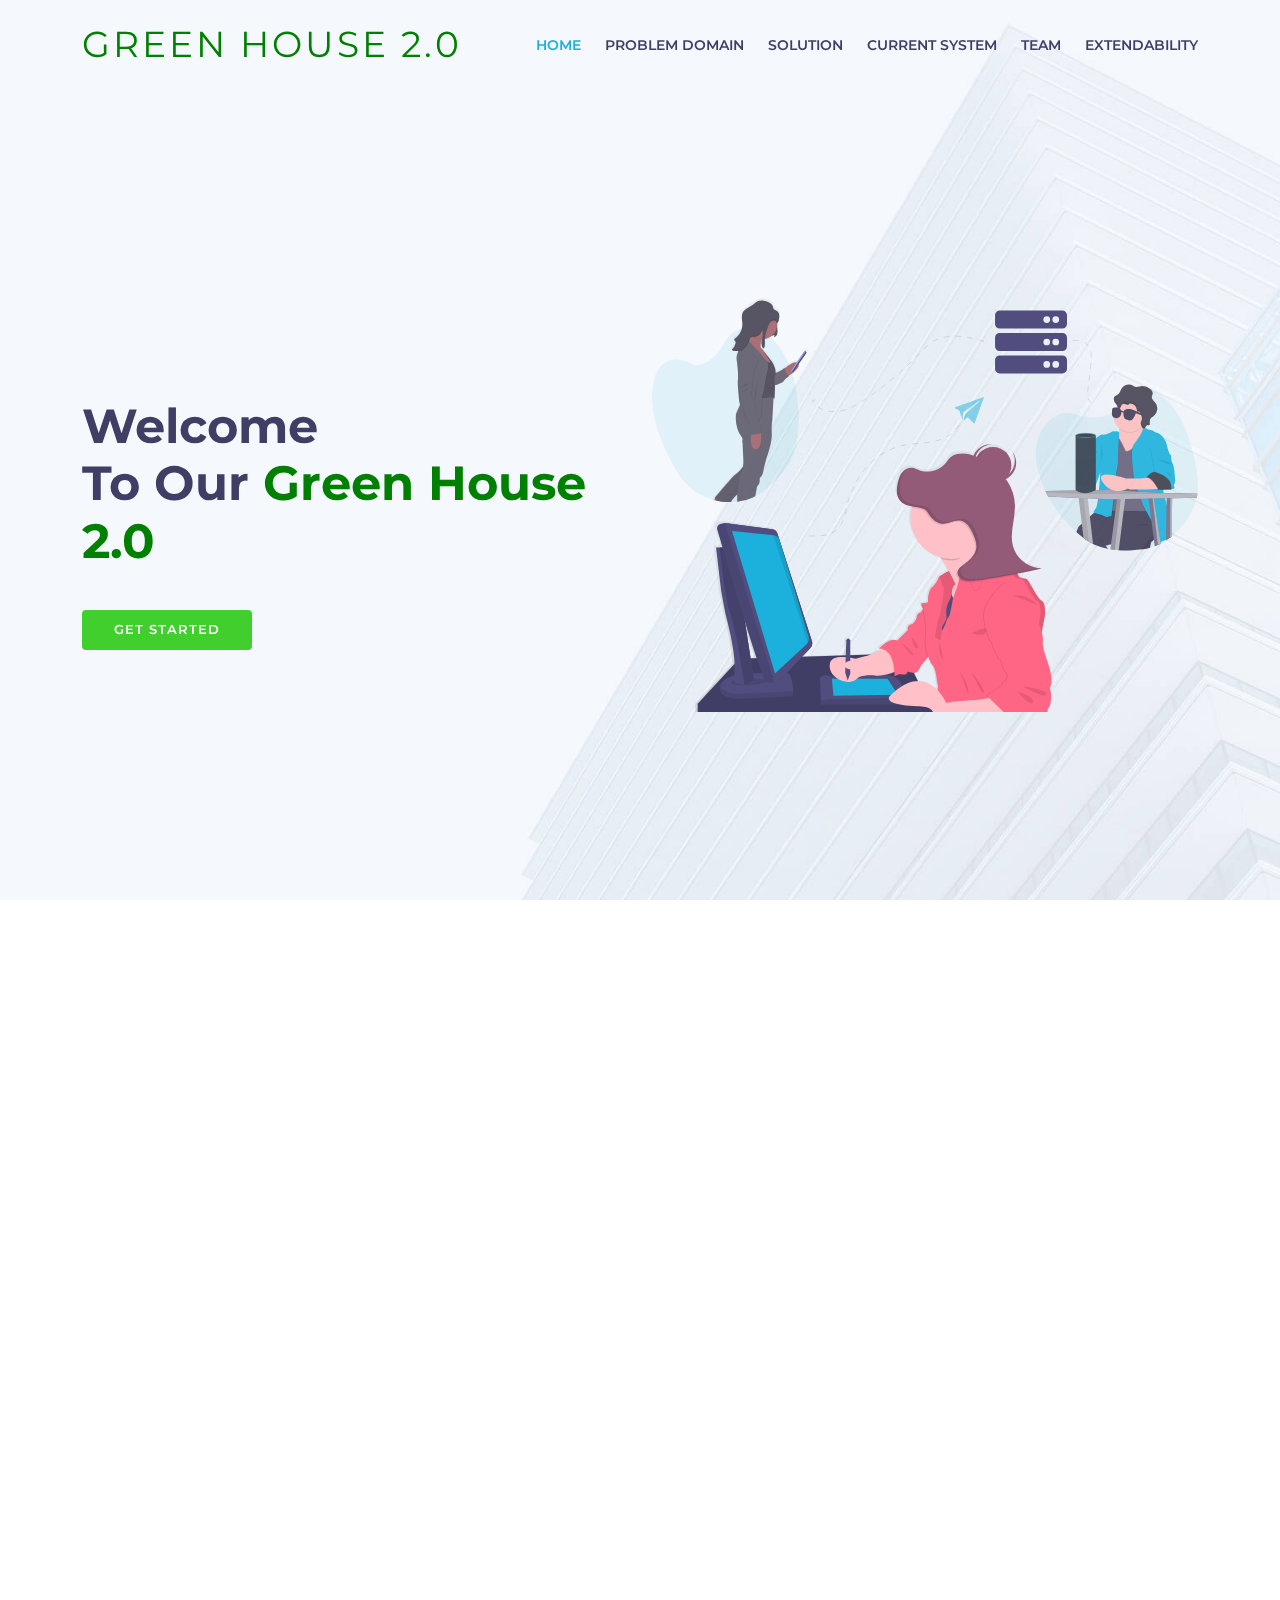
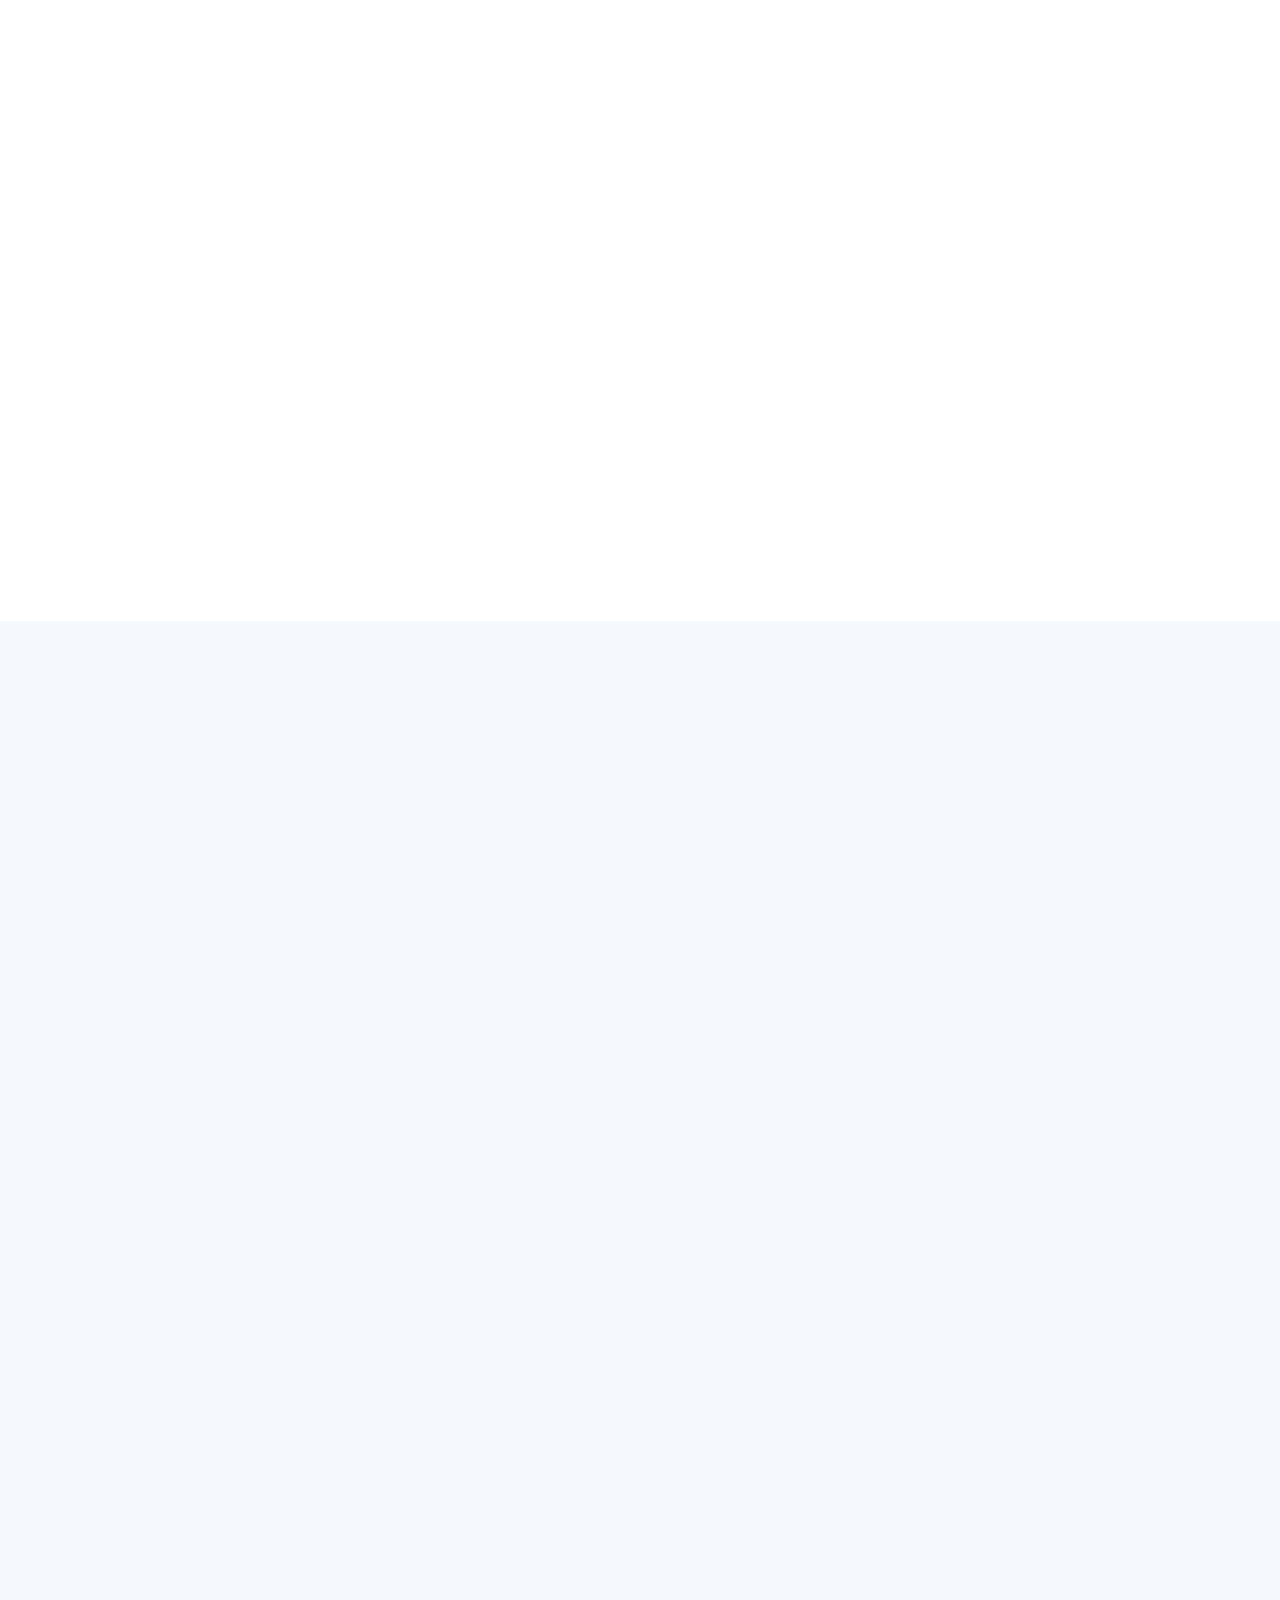
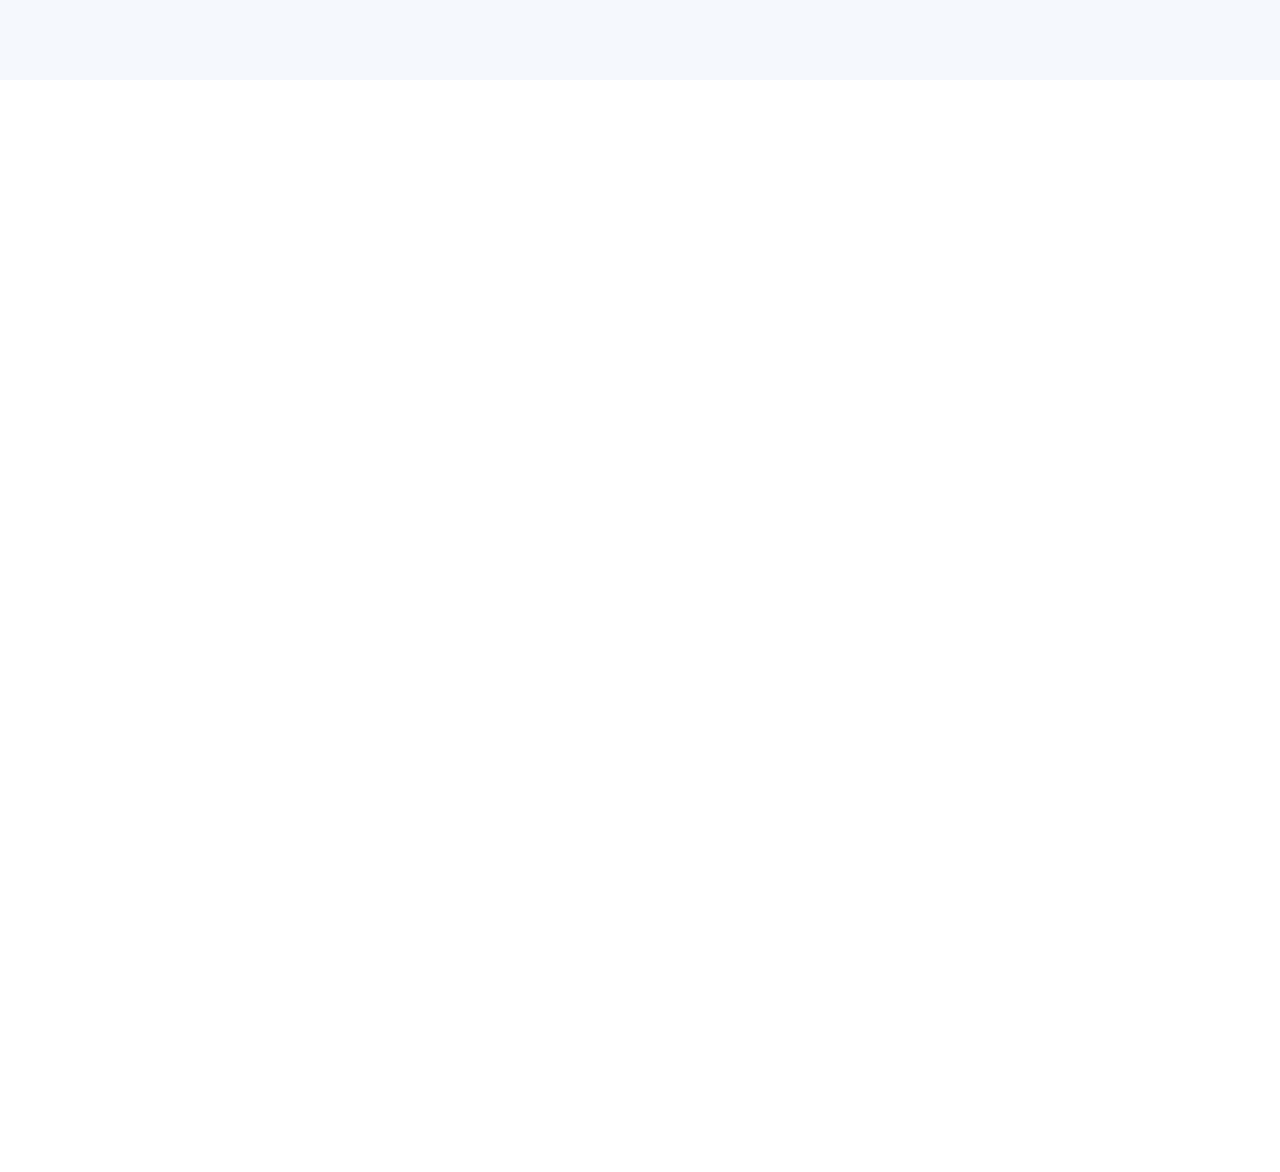
==== docs/index.html @ 57a24351 "web pages changes" ====
<!DOCTYPE html>
<html lang="en">

<head>
    <meta charset="utf-8">
    <meta content="width=device-width, initial-scale=1.0" name="viewport">

    <title>Green House 2.0</title>
    <meta content="" name="description">
    <meta content="" name="keywords">

    <!-- Favicons -->
    <link href="assets/img/favicon.png" rel="icon">
    <link href="assets/img/apple-touch-icon.png" rel="apple-touch-icon">

    <!-- Google Fonts -->
    <link href="https://fonts.googleapis.com/css?family=Open+Sans:300,300i,400,400i,600,600i,700,700i|Montserrat:300,400,500,600,700" rel="stylesheet">

    <!-- Vendor CSS Files -->
    <link href="assets/vendor/aos/aos.css" rel="stylesheet">
    <link href="assets/vendor/bootstrap/css/bootstrap.min.css" rel="stylesheet">
    <link href="assets/vendor/bootstrap-icons/bootstrap-icons.css" rel="stylesheet">
    <link href="assets/vendor/glightbox/css/glightbox.min.css" rel="stylesheet">
    <link href="assets/vendor/swiper/swiper-bundle.min.css" rel="stylesheet">

    <!-- Template Main CSS File -->
    <link href="assets/css/style.css" rel="stylesheet">

    <!-- =======================================================
  * Template Name: Rapid
  * Updated: May 30 2023 with Bootstrap v5.3.0
  * Template URL: https://bootstrapmade.com/rapid-multipurpose-bootstrap-business-template/
  * Author: BootstrapMade.com
  * License: https://bootstrapmade.com/license/
  ======================================================== -->
</head>

<body>

    <!-- ======= Header ======= -->
    <header id="header" class="fixed-top d-flex align-items-center header-transparent">
        <div class="container d-flex align-items-center">

            <h1 class="logo me-auto">
                <a href="index.html " style="color: green;">Green House 2.0</a>
            </h1>
            <!-- Uncomment below if you prefer to use an image logo -->
            <!-- <a href="index.html" class="logo me-auto"><img src="assets/img/logo.png" alt="" class="img-fluid"></a>-->

            <nav id="navbar" class="navbar order-last order-lg-0">
                <ul>
                    <li><a class="nav-link scrollto active" href="#hero">Home</a></li>
                    <li><a class="nav-link scrollto" href="#about">Problem Domain</a></li>
                    <li><a class="nav-link scrollto" href="#services">Solution</a></li>
                    <li><a class="nav-link scrollto " href="#portfolio">Current System</a></li>
                    <li><a class="nav-link scrollto" href="#team">Team</a></li>

                    <li><a class="nav-link scrollto" href="#footer">Extendability</a></li>
                </ul>
                <i class="bi bi-list mobile-nav-toggle"></i>
            </nav>
            <!-- .navbar -->



        </div>
    </header>
    <!-- End Header -->

    <!-- ======= Hero Section ======= -->
    <section id="hero" class="clearfix">
        <div class="container d-flex h-100">
            <div class="row justify-content-center align-self-center" data-aos="fade-up">
                <div class="col-lg-6 intro-info order-lg-first order-last" data-aos="zoom-in" data-aos-delay="100">
                    <h2>Welcome <br>To Our <span style="color: green;">Green House 2.0</span></h2>
                    <div>
                        <a href="#about" class="btn-get-started scrollto ">Get Started</a>
                    </div>
                </div>

                <div class="col-lg-6 intro-img order-lg-last order-first " data-aos="zoom-out " data-aos-delay="200 ">
                    <img src="assets/img/intro-img.svg " alt=" " class="img-fluid ">
                </div>
            </div>

        </div>
    </section>
    <!-- End Hero -->

    <main id="main ">


        <!-- ======= About Section ======= -->
        <section id="about " class="about ">

            <div class="container " data-aos="fade-up ">
                <div class="row ">
                    <img src="assets/img/ji.jpg" style="width: 500px; height: 500px;" alt="Responsive image">


                    <div class="col-lg-7 col-md-6 ">
                        <div class="about-content " data-aos="fade-left " data-aos-delay="100 ">
                            <h2>Problem Domain</h2>
                            <p> Greenhouses are designed to provide a controlled environment for plant growth. However, external factors such as temperature fluctuations can make it difficult to maintain these conditions.</p>

                            <ul>
                                <li><i class="bi bi-check-circle "></i> Reduced plant growth
                                </li>
                                <li><i class="bi bi-check-circle "></i> Increased risk of disease
                                </li>
                                <li><i class="bi bi-check-circle "></i> Lower yields
                                </li>
                                <li><i class="bi bi-check-circle "></i>Higher costs
                                </li>
                            </ul>
                        </div>
                    </div>
                </div>
            </div>

        </section>
        <!-- End About Section -->

        <div class="container" data-aos="fade-up">
            <div class="row gy-4 mt-5 d-flex flex-row-reverse">

                <div class="col-lg-6 ps-lg-5">
                    <h3 class="d-flex justify-content-lg-end">Our Solution</h3>
                    <hr>
                    <img src="assets/img/k.png" class="img-fluid rounded-4 mb-4" alt="">

                </div>

                <div class="col-lg-6 pt-lg-5">
                    <div class="content ps-0 pe-lg-0">
                        <p class="fst-italic"></p>

                        <h4>
                            Path
                        </h4>

                        <ul>
                            <li><i class="bi bi-check-circle "></i>Collect and preprocess Data and analyze
                            </li>
                            <li><i class="bi bi-check-circle "></i>Build, and Train ML models
                            </li>
                            <li><i class="bi bi-check-circle "></i> Integrate controllers with our system using MQTT
                            </li>
                            <li><i class="bi bi-check-circle "></i>Create and deploy the Dashboard
                            </li>
                        </ul>

                        <h5>
                            Features that impact the model
                        </h5>

                        <ul>
                            <li><i class="bi bi-check-circle "></i>Temperature
                            </li>
                            <li><i class="bi bi-check-circle "></i>Humidity
                            </li>
                            <li><i class="bi bi-check-circle "></i> Wind speed

                            </li>
                            <li><i class="bi bi-check-circle "></i>Intensity of light
                            </li>
                            <li><i class="bi bi-check-circle "></i>Atmospheric Pressure
                            </li>
                        </ul>
                    </div>
                </div>
            </div>
        </div>
        </section>






        <!-- End Features Section -->

        <!-- ======= Portfolio Section ======= -->
        <section id="portfolio " class="portfolio section-bg ">
            <div class="container " data-aos="fade-up ">

                <header class="section-header ">
                    <h3 class="section-title ">Photos of Real Green House</h3>
                </header>



                <div class="row portfolio-container " data-aos="fade-up " data-aos-delay="200 ">

                    <div class="col-lg-4 col-md-6 portfolio-item filter-app ">
                        <div class="portfolio-wrap ">
                            <img src="assets/img/g1.jpeg " class="img-fluid " alt=" ">
                            <div class="portfolio-info ">
                                <h4><a href="portfolio-details.html ">Giant Fan</a></h4>
                                <p>-----------------------------------------------------</p>
                                <div>
                                    <a href="assets/img/portfolio/app1.jpg " data-gallery="portfolioGallery " title="App 1 " class="link-preview portfolio-lightbox "><i class="bi bi-plus "></i></a>
                                    <a href="portfolio-details.html " class="link-details " title="More Details "><i class="bi bi-link "></i></a>
                                </div>
                            </div>
                        </div>
                    </div>

                    <div class="col-lg-4 col-md-6 portfolio-item filter-web " data-wow-delay="0.1s ">
                        <div class="portfolio-wrap ">
                            <img src="assets/img/g2.jpeg " class="img-fluid " alt=" ">
                            <div class="portfolio-info ">
                                <h4><a href="portfolio-details.html ">Green House</a></h4>
                                <p>-----------------------------------------------------</p>
                                <div>
                                    <a href="assets/img/g3.jpeg " class="link-preview portfolio-lightbox " data-gallery="portfolioGallery " title="Web 3 "><i class="bi bi-plus "></i></a>
                                    <a href="portfolio-details.html " class="link-details " title="More Details "><i class="bi bi-link "></i></a>
                                </div>
                            </div>
                        </div>
                    </div>

                    <div class="col-lg-4 col-md-6 portfolio-item filter-app " data-wow-delay="0.2s ">
                        <div class="portfolio-wrap ">
                            <img src="assets/img/g4.jpeg " class="img-fluid " alt=" ">
                            <div class="portfolio-info ">
                                <h4><a href="portfolio-details.html ">Sensor setup</a></h4>
                                <p>-----------------------------------------------------</p>
                                <div>
                                    <a href="assets/img/portfolio/app2.jpg " class="link-preview portfolio-lightbox " data-gallery="portfolioGallery " title="App 2 "><i class="bi bi-plus "></i></a>
                                    <a href="portfolio-details.html " class="link-details " title="More Details "><i class="bi bi-link "></i></a>
                                </div>
                            </div>
                        </div>
                    </div>

                    <div class="col-lg-4 col-md-6 portfolio-item filter-card ">
                        <div class="portfolio-wrap ">
                            <img src="assets/img/g5.jpeg " class="img-fluid " alt=" ">
                            <div class="portfolio-info ">
                                <h4><a href="portfolio-details.html ">3 Level of Sensors</a></h4>
                                <p>-----------------------------------------------------</p>
                                <div>
                                    <a href="assets/img/portfolio/card2.jpg " class="link-preview portfolio-lightbox " data-gallery="portfolioGallery " title="Card 2 "><i class="bi bi-plus "></i></a>
                                    <a href="portfolio-details.html " class="link-details " title="More Details "><i class="bi bi-link "></i></a>
                                </div>
                            </div>
                        </div>
                    </div>

                    <div class="col-lg-4 col-md-6 portfolio-item filter-web " data-wow-delay="0.1s ">
                        <div class="portfolio-wrap ">
                            <img src="assets/img/g6.jpeg " class="img-fluid " alt=" ">
                            <div class="portfolio-info ">
                                <h4><a href="portfolio-details.html ">Mist</a></h4>
                                <p>-----------------------------------------------------</p>
                                <div>
                                    <a href="assets/img/portfolio/web2.jpg " class="link-preview portfolio-lightbox " data-gallery="portfolioGallery " title="Web 2 "><i class="bi bi-plus "></i></a>
                                    <a href="portfolio-details.html " class="link-details " title="More Details "><i class="bi bi-link "></i></a>
                                </div>
                            </div>
                        </div>
                    </div>








                </div>

            </div>
        </section>
        <!-- End Portfolio Section -->




        <!-- End testimonial item -->

        </div>
        <div class="swiper-pagination "></div>
        </div>
        </div>
        </div>

        </div>
        </section>
        <!-- End Testimonials Section -->

        <!-- ======= Team Section ======= -->
        <section id="team " class="team ">
            <div class="container " data-aos="fade-up ">

                <div class="section-header ">
                    <h2>TEAM MEMBERS</h2>
                </div>

                <div class="row gy-4 ">

                    <div class="col-xl-4 col-md-6 d-flex " data-aos="fade-up " data-aos-delay="200 ">
                        <div class="member ">
                            <img src="assets/img/profile-pic (12).png " class="img-fluid " alt=" ">
                            <h4>Hariharan Raveendran</h4>
                            <span>E/18/128</span>
                            <div class="social ">
                                <a href="https://people.ce.pdn.ac.lk/students/e18/128/ " target="_blank " rel="noopener noreferrer "><i class="bi bi-globe " data-toggle="tooltip " data-placement="top " title="Portfolio "></i></a>
                                <a href="mailto:e18128@eng.pdn.ac.lk "><i class="bi bi-envelope-fill " data-toggle="tooltip " data-placement="top " title="Email "></i></a>
                                <a href=" " target="_blank " rel="noopener noreferrer "><i class="bi bi-github " data-toggle="tooltip " data-placement="top " title="GitHub "></i></a>
                                <a href=" " target="_blank " rel="noopener noreferrer "><i class="bi bi-linkedin " data-toggle="tooltip " data-placement="top " title="Linkedin "></i></a>
                            </div>
                        </div>
                    </div>
                    <!-- End Team Member -->

                    <div class="col-xl-4 col-md-6 d-flex " data-aos="fade-up " data-aos-delay="200 ">
                        <div class="member ">
                            <img src="assets/img/profile-pic (5).png " class="img-fluid " alt=" ">
                            <h4>Karan Rasathurai</h4>
                            <span>E/18/168</span>
                            <div class="social ">
                                <a href="https://people.ce.pdn.ac.lk/students/e18/168/ "><i class="bi bi-globe " data-toggle="tooltip " data-placement="top " title="Portfolio "></i></a>
                                <a href="mailto:e18168@eng.pdn.ac.lk "><i class="bi bi-envelope-fill " data-toggle="tooltip " data-placement="top " title="Email "></i></a>
                                <a href=" "><i class="bi bi-github " data-toggle="tooltip " data-placement="top " title="GitHub "></i></a>
                                <a href=" "><i class="bi bi-linkedin " data-toggle="tooltip " data-placement="top " title="Linkedin "></i></a>
                            </div>
                        </div>
                    </div>
                    <!-- End Team Member -->

                    <div class="col-xl-4 col-md-6 d-flex " data-aos="fade-up " data-aos-delay="300 ">
                        <div class="member ">
                            <img src="assets/img/profile-pic (7).png " class="img-fluid " alt=" ">
                            <h4>Vilaxsan Vinasirajan</h4>
                            <span>E/18/373</span>
                            <div class="social ">
                                <a href="https://people.ce.pdn.ac.lk/students/e18/373/ "><i class="bi bi-globe " data-toggle="tooltip " data-placement="top " title="Portfolio "></i></a>
                                <a href="mailto:e18373@eng.pdn.ac.lk "><i class="bi bi-envelope-fill " data-toggle="tooltip " data-placement="top " title="Email "></i></a>
                                <a href=" "><i class="bi bi-github " data-toggle="tooltip " data-placement="top " title="GitHub "></i></a>
                                <a href=" "><i class="bi bi-linkedin " data-toggle="tooltip " data-placement="top " title="Linkedin "></i></a>
                            </div>
                        </div>
                    </div>
                    <!-- End Team Member -->


                    <!-- End Team Section -->


                    <!-- ======= F.A.Q Section ======= -->
                    <section id="faq" class="faq">
                        <div class="container" data-aos="fade-up">
                            <header class="section-header">
                                <h3>Extendability</h3>
                                <p>The Plan to extend our project</p>
                            </header>

                            <ul class="faq-list" data-aso="fade-up" data-aos-delay="100">

                                <li>
                                    <div data-bs-toggle="collapse" class="collapsed question" href="#faq1">Can be used other greenhouse setups historical data. <i class="bi bi-chevron-down icon-show"></i><i class="bi bi-chevron-up icon-close"></i></div>
                                    <div id="faq1" class="collapse" data-bs-parent=".faq-list">
                                        <p>
                                        </p>
                                    </div>
                                </li>

                                <li>
                                    <div data-bs-toggle="collapse" href="#faq2" class="collapsed question">Reinforcement learning <i class="bi bi-chevron-down icon-show"></i><i class="bi bi-chevron-up icon-close"></i></div>
                                    <div id="faq2" class="collapse" data-bs-parent=".faq-list">
                                        <p>

                                        </p>
                                    </div>
                                </li>

                                <li>
                                    <div data-bs-toggle="collapse" href="#faq3" class="collapsed question">Build Digital twin to check the practicality for a long periodt pellentesque habitant morbi? <i class="bi bi-chevron-down icon-show"></i><i class="bi bi-chevron-up icon-close"></i></div>
                                    <div id="faq3" class="collapse" data-bs-parent=".faq-list">
                                        <p>

                                        </p>
                                    </div>
                                </li>

                                <li>
                                    <div data-bs-toggle="collapse" href="#faq4" class="collapsed question">Modular design so that new developer can use the existing components easily.<i class="bi bi-chevron-down icon-show"></i><i class="bi bi-chevron-up icon-close"></i></div>
                                    <div id="faq4" class="collapse" data-bs-parent=".faq-list">
                                        <p>

                                        </p>
                                    </div>
                                </li>



                            </ul>

                        </div>
                    </section>
                    <!-- End F.A.Q Section -->








                    <!-- End F.A.Q Section -->

    </main>
    <!-- End #main -->


    <a href="# " class="back-to-top d-flex align-items-center justify-content-center "><i class="bi bi-arrow-up-short "></i></a>

    <!-- Vendor JS Files -->
    <script src="assets/vendor/purecounter/purecounter_vanilla.js "></script>
    <script src="assets/vendor/aos/aos.js "></script>
    <script src="assets/vendor/bootstrap/js/bootstrap.bundle.min.js "></script>
    <script src="assets/vendor/glightbox/js/glightbox.min.js "></script>
    <script src="assets/vendor/isotope-layout/isotope.pkgd.min.js "></script>
    <script src="assets/vendor/swiper/swiper-bundle.min.js "></script>
    <script src="assets/vendor/php-email-form/validate.js "></script>

    <!-- Template Main JS File -->
    <script src="assets/js/main.js "></script>

</body>

</html>
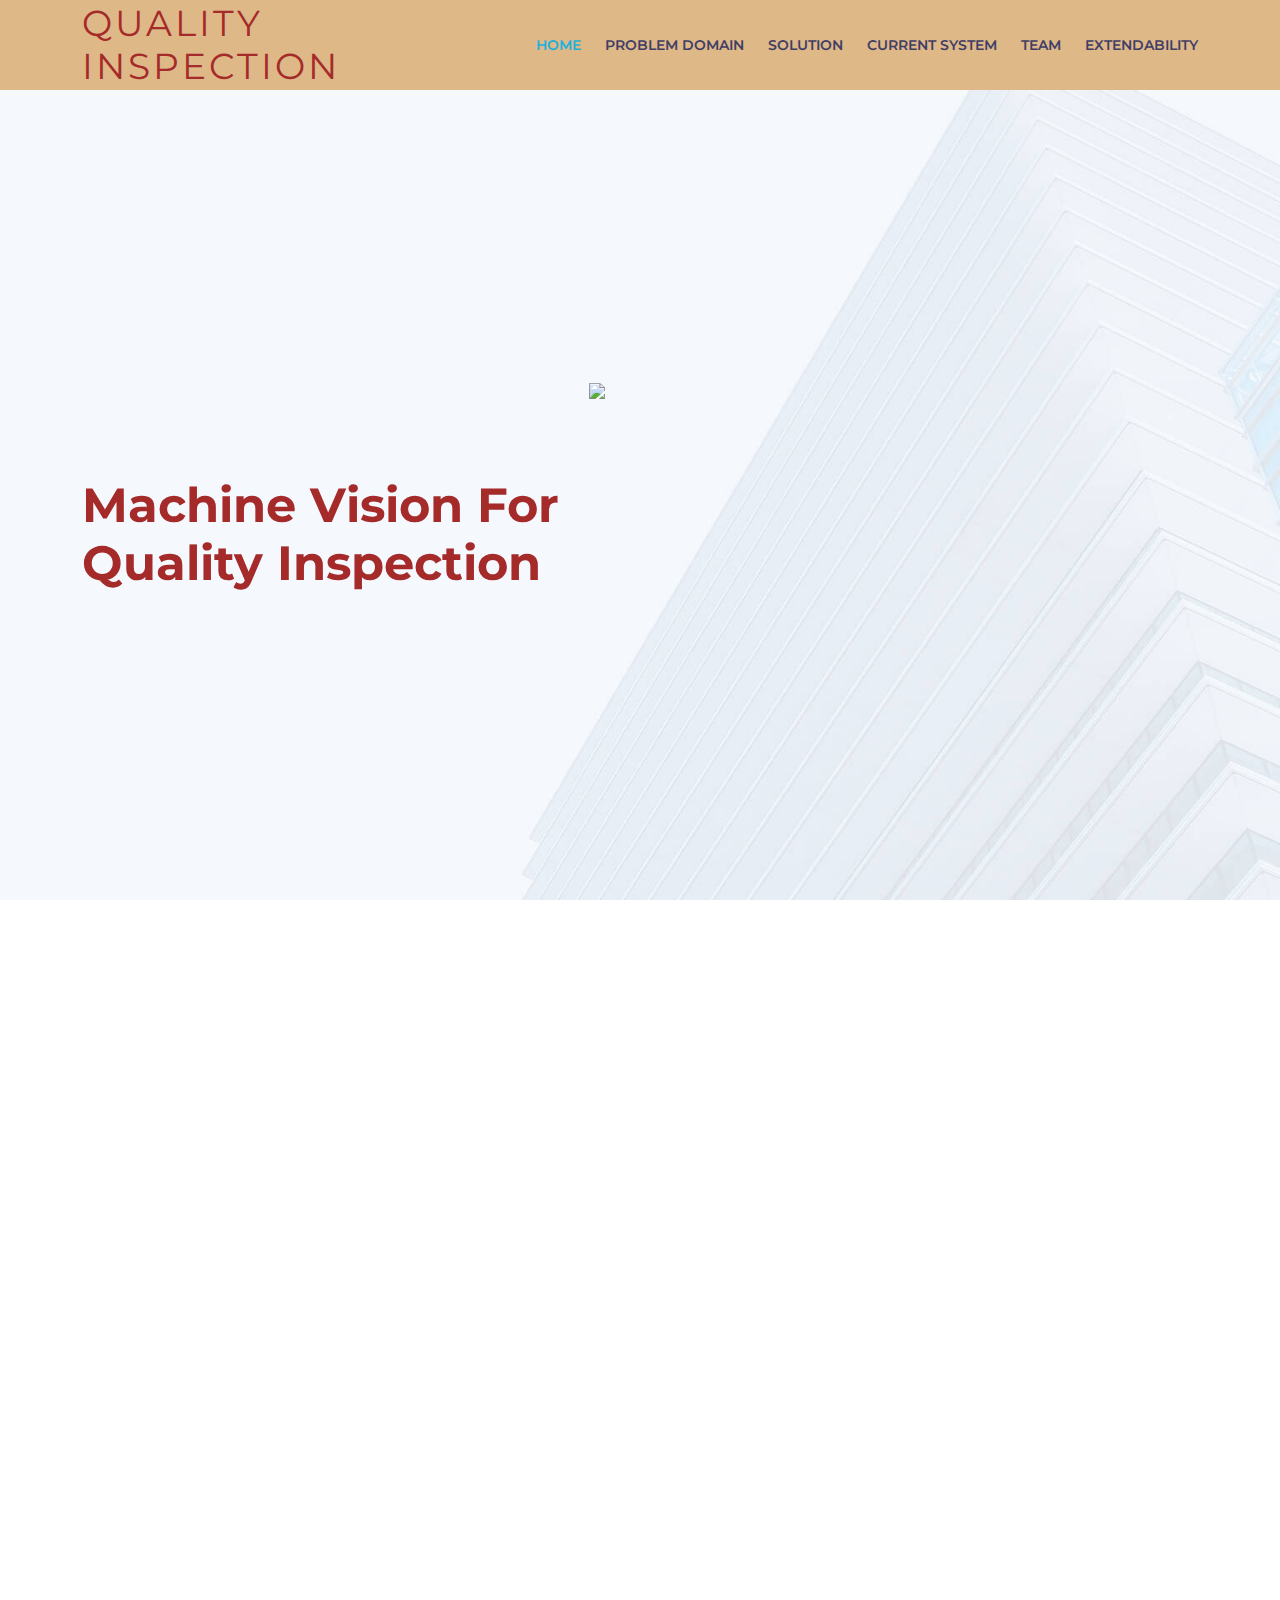
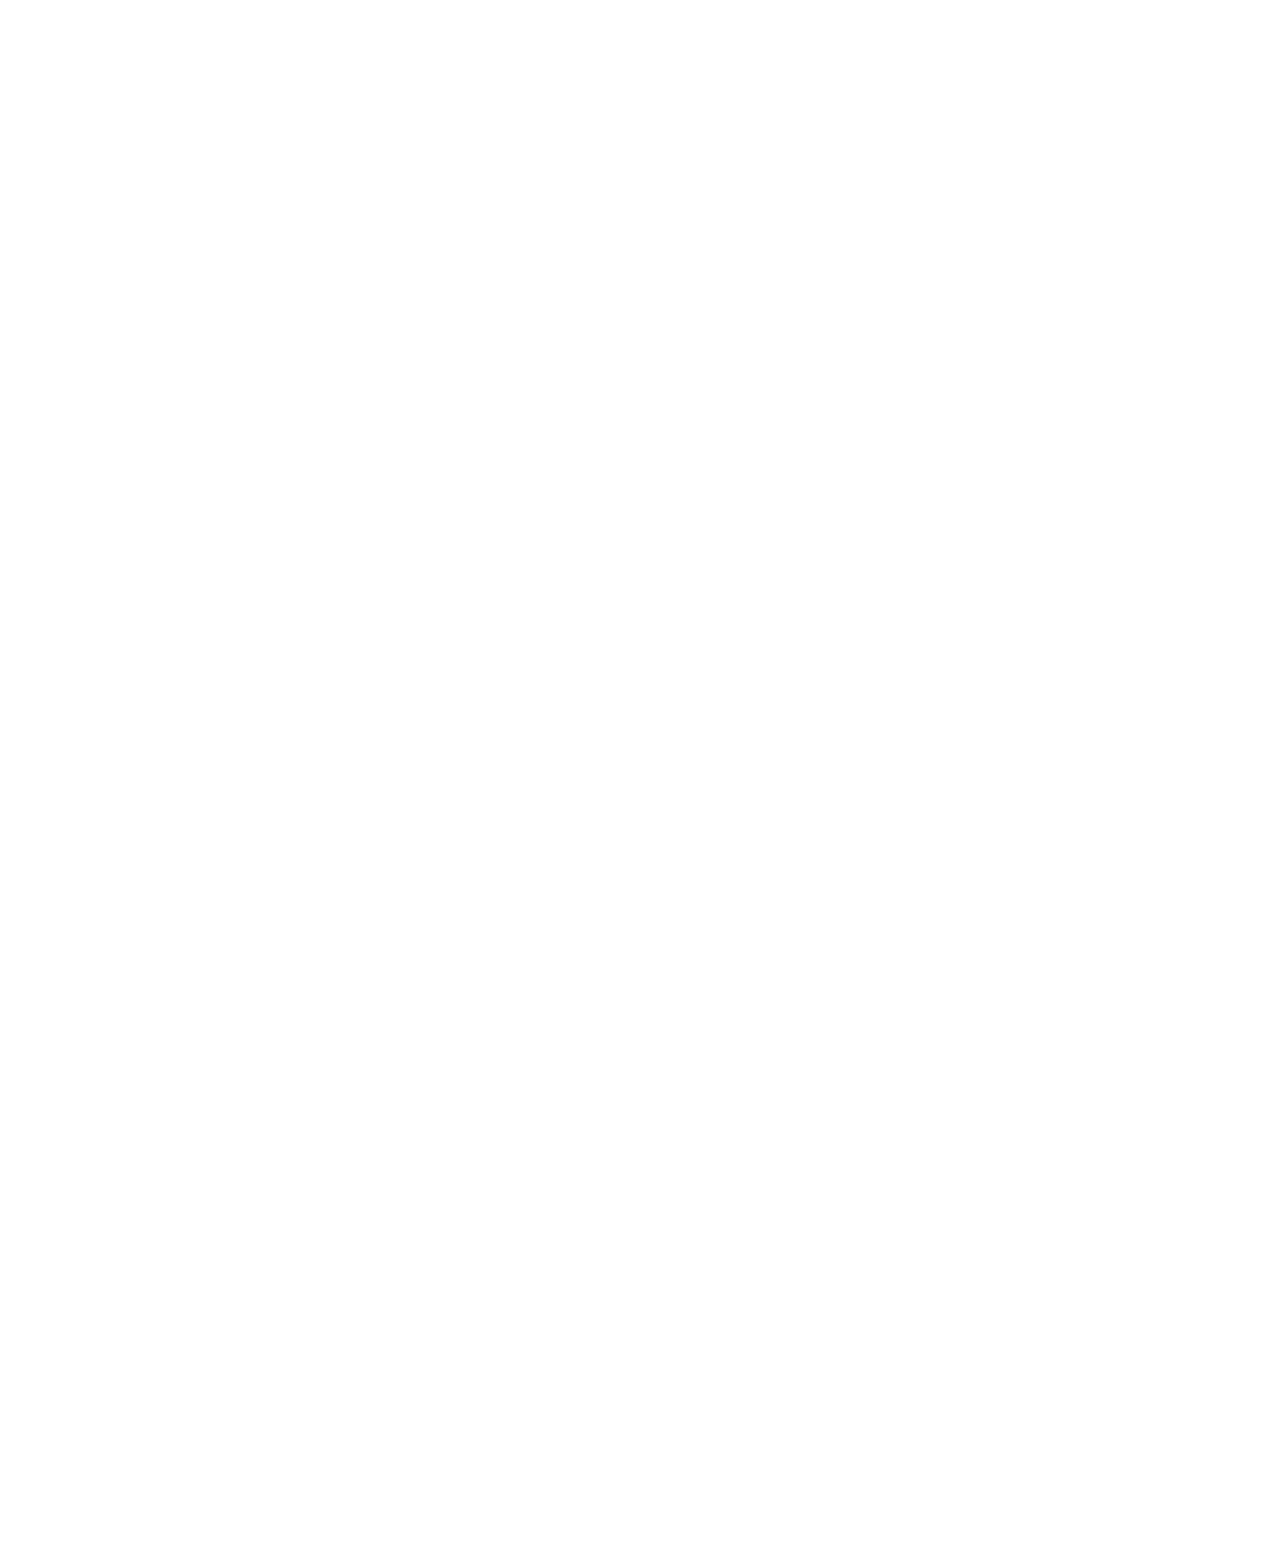
==== commit 1e05b29c: "title images added" ====
--- a/docs/index.html
+++ b/docs/index.html
@@ -8,9 +8,9 @@
     <title>Green House 2.0</title>
     <meta content="" name="description">
     <meta content="" name="keywords">
-
+    <link rel="stylesheet" href="topContainer.css">
     <!-- Favicons -->
-    <link href="assets/img/favicon.png" rel="icon">
+    <link href="assets/img/uop.png" rel="icon">
     <link href="assets/img/apple-touch-icon.png" rel="apple-touch-icon">
 
     <!-- Google Fonts -->
@@ -38,11 +38,11 @@
 <body>
 
     <!-- ======= Header ======= -->
-    <header id="header" class="fixed-top d-flex align-items-center header-transparent">
+    <header id="header" class="fixed-top d-flex align-items-center header-transparent " style="background-color: burlywood">
         <div class="container d-flex align-items-center">
 
             <h1 class="logo me-auto">
-                <a href="index.html " style="color: green;">Green House 2.0</a>
+                <a href="index.html " style="color: brown;">Quality inspection</a>
             </h1>
             <!-- Uncomment below if you prefer to use an image logo -->
             <!-- <a href="index.html" class="logo me-auto"><img src="assets/img/logo.png" alt="" class="img-fluid"></a>-->
@@ -72,14 +72,12 @@
         <div class="container d-flex h-100">
             <div class="row justify-content-center align-self-center" data-aos="fade-up">
                 <div class="col-lg-6 intro-info order-lg-first order-last" data-aos="zoom-in" data-aos-delay="100">
-                    <h2>Welcome <br>To Our <span style="color: green;">Green House 2.0</span></h2>
-                    <div>
-                        <a href="#about" class="btn-get-started scrollto ">Get Started</a>
-                    </div>
+                    <h2 style="color: brown;">Machine  Vision For Quality Inspection </h2>
+                   
                 </div>
 
                 <div class="col-lg-6 intro-img order-lg-last order-first " data-aos="zoom-out " data-aos-delay="200 ">
-                    <img src="assets/img/intro-img.svg " alt=" " class="img-fluid ">
+                    <img src="assets/img/24143-removebg-preview.png " alt=" " class="img-fluid ">
                 </div>
             </div>
 
@@ -91,85 +89,66 @@
 
 
         <!-- ======= About Section ======= -->
-        <section id="about " class="about ">
-
-            <div class="container " data-aos="fade-up ">
-                <div class="row ">
-                    <img src="assets/img/ji.jpg" style="width: 500px; height: 500px;" alt="Responsive image">
-
-
-                    <div class="col-lg-7 col-md-6 ">
-                        <div class="about-content " data-aos="fade-left " data-aos-delay="100 ">
+        <section id="about" class="about">
+            <div class="container" data-aos="fade-up">
+                <div class="topContainer">
+                    
+                </div>
+                
+                <div class="row">
+                  
+                    <div class="col-lg-7 col-md-6 " >
+                        <div class="about-content" data-aos="fade-left" data-aos-delay="100">
                             <h2>Problem Domain</h2>
-                            <p> Greenhouses are designed to provide a controlled environment for plant growth. However, external factors such as temperature fluctuations can make it difficult to maintain these conditions.</p>
-
+                            <p>In the context of the automated toy inspection system, the primary objective is to enhance the efficiency and accuracy of the assembly line by employing computer vision techniques to inspect and classify toys. The system focuses on the inspection of toy heads, particularly targeting the eyes, with the goal of detecting and categorizing defects in real-time.</p>
+                            <h2>Components and Functionalities:</h2>
                             <ul>
-                                <li><i class="bi bi-check-circle "></i> Reduced plant growth
+                                <li><strong>Assembly Line Integration:</strong> Toys are placed on the assembly line for inspection. The depth camera, positioned above the line, captures images of the toys as they pass through.</li>
+                                <li><strong>Segmentation of Toys:</strong> Utilizing computer vision algorithms, the system performs segmentation to identify and isolate individual toys in the captured images.</li>
+                                <li><strong>Classification of Toy Types:</strong> Following segmentation, the system classifies the type of each toy head. Initially, the focus is on toy heads, and future expansions may include other body parts.</li>
+                                <li><strong>Defect Detection in Eyes:</strong> Specialized attention is given to the eyes of each toy head for defect detection.
+                                    <ul>
+                                        <li><strong>Paint Area Analysis:</strong> The system analyzes the paint distribution in the eyes, distinguishing between the pupil and iris regions.</li>
+                                        <li><strong>Alignment Check:</strong> Detects misalignments in the positioning of the eyes.</li>
+                                        <li><strong>Gaze Direction Analysis:</strong> Determines the direction in which each eye is looking.</li>
+                                    </ul>
                                 </li>
-                                <li><i class="bi bi-check-circle "></i> Increased risk of disease
-                                </li>
-                                <li><i class="bi bi-check-circle "></i> Lower yields
-                                </li>
-                                <li><i class="bi bi-check-circle "></i>Higher costs
-                                </li>
+                                <li><strong>Real-time Defect Visualization:</strong> Detected defects are highlighted and visualized in real-time, providing immediate feedback to the quality control team. Visualization includes graphical overlays indicating areas of concern, misalignments, or deviations from the expected characteristics.</li>
+                                <li><strong>Adaptability to Changing Requirements:</strong> The system is designed with flexibility to accommodate changes in the toy production line or additional inspection criteria. Updates to the defect detection algorithms and classification models can be seamlessly integrated.</li>
+                                <li><strong>Integration with Production Management Systems:</strong> Inspection results, including defect details and classified toy types, can be integrated into broader production management systems. Reports and analytics may be generated for performance monitoring and process optimization.</li>
+                                <li><strong>Continuous Learning:</strong> The system may incorporate machine learning techniques for continuous improvement. Over time, the model learns from new data, improving its ability to accurately classify toys and detect defects.</li>
                             </ul>
                         </div>
                     </div>
                 </div>
             </div>
-
+            
         </section>
+        
         <!-- End About Section -->
 
-        <div class="container" data-aos="fade-up">
-            <div class="row gy-4 mt-5 d-flex flex-row-reverse">
-
-                <div class="col-lg-6 ps-lg-5">
-                    <h3 class="d-flex justify-content-lg-end">Our Solution</h3>
+       
+        <div class="row" data-aos="fade-up">
+            <div class="col-lg-6">
+                <div>
                     <hr>
-                    <img src="assets/img/k.png" class="img-fluid rounded-4 mb-4" alt="">
-
-                </div>
-
-                <div class="col-lg-6 pt-lg-5">
-                    <div class="content ps-0 pe-lg-0">
-                        <p class="fst-italic"></p>
-
-                        <h4>
-                            Path
-                        </h4>
-
-                        <ul>
-                            <li><i class="bi bi-check-circle "></i>Collect and preprocess Data and analyze
-                            </li>
-                            <li><i class="bi bi-check-circle "></i>Build, and Train ML models
-                            </li>
-                            <li><i class="bi bi-check-circle "></i> Integrate controllers with our system using MQTT
-                            </li>
-                            <li><i class="bi bi-check-circle "></i>Create and deploy the Dashboard
-                            </li>
-                        </ul>
-
-                        <h5>
-                            Features that impact the model
-                        </h5>
-
-                        <ul>
-                            <li><i class="bi bi-check-circle "></i>Temperature
-                            </li>
-                            <li><i class="bi bi-check-circle "></i>Humidity
-                            </li>
-                            <li><i class="bi bi-check-circle "></i> Wind speed
-
-                            </li>
-                            <li><i class="bi bi-check-circle "></i>Intensity of light
-                            </li>
-                            <li><i class="bi bi-check-circle "></i>Atmospheric Pressure
-                            </li>
-                        </ul>
-                    </div>
-                </div>
-            </div>
+                    <div class="imageContainer">
+                        <img src="assets/img/1.png" class="img-fluid rounded-4 mb-4" alt="">
+
+                    </div>
+                </div>
+            </div>
+            <div class="col-lg-6">
+                <div>
+                    <hr>
+                    <div class="imageContainer">
+                        <img src="assets/img/2.png" class="img-fluid rounded-4 mb-4" alt="">
+
+                    </div>                </div>
+            </div>
+        </div>
+        
+
         </div>
         </section>
 
@@ -178,102 +157,6 @@
 
 
 
-        <!-- End Features Section -->
-
-        <!-- ======= Portfolio Section ======= -->
-        <section id="portfolio " class="portfolio section-bg ">
-            <div class="container " data-aos="fade-up ">
-
-                <header class="section-header ">
-                    <h3 class="section-title ">Photos of Real Green House</h3>
-                </header>
-
-
-
-                <div class="row portfolio-container " data-aos="fade-up " data-aos-delay="200 ">
-
-                    <div class="col-lg-4 col-md-6 portfolio-item filter-app ">
-                        <div class="portfolio-wrap ">
-                            <img src="assets/img/g1.jpeg " class="img-fluid " alt=" ">
-                            <div class="portfolio-info ">
-                                <h4><a href="portfolio-details.html ">Giant Fan</a></h4>
-                                <p>-----------------------------------------------------</p>
-                                <div>
-                                    <a href="assets/img/portfolio/app1.jpg " data-gallery="portfolioGallery " title="App 1 " class="link-preview portfolio-lightbox "><i class="bi bi-plus "></i></a>
-                                    <a href="portfolio-details.html " class="link-details " title="More Details "><i class="bi bi-link "></i></a>
-                                </div>
-                            </div>
-                        </div>
-                    </div>
-
-                    <div class="col-lg-4 col-md-6 portfolio-item filter-web " data-wow-delay="0.1s ">
-                        <div class="portfolio-wrap ">
-                            <img src="assets/img/g2.jpeg " class="img-fluid " alt=" ">
-                            <div class="portfolio-info ">
-                                <h4><a href="portfolio-details.html ">Green House</a></h4>
-                                <p>-----------------------------------------------------</p>
-                                <div>
-                                    <a href="assets/img/g3.jpeg " class="link-preview portfolio-lightbox " data-gallery="portfolioGallery " title="Web 3 "><i class="bi bi-plus "></i></a>
-                                    <a href="portfolio-details.html " class="link-details " title="More Details "><i class="bi bi-link "></i></a>
-                                </div>
-                            </div>
-                        </div>
-                    </div>
-
-                    <div class="col-lg-4 col-md-6 portfolio-item filter-app " data-wow-delay="0.2s ">
-                        <div class="portfolio-wrap ">
-                            <img src="assets/img/g4.jpeg " class="img-fluid " alt=" ">
-                            <div class="portfolio-info ">
-                                <h4><a href="portfolio-details.html ">Sensor setup</a></h4>
-                                <p>-----------------------------------------------------</p>
-                                <div>
-                                    <a href="assets/img/portfolio/app2.jpg " class="link-preview portfolio-lightbox " data-gallery="portfolioGallery " title="App 2 "><i class="bi bi-plus "></i></a>
-                                    <a href="portfolio-details.html " class="link-details " title="More Details "><i class="bi bi-link "></i></a>
-                                </div>
-                            </div>
-                        </div>
-                    </div>
-
-                    <div class="col-lg-4 col-md-6 portfolio-item filter-card ">
-                        <div class="portfolio-wrap ">
-                            <img src="assets/img/g5.jpeg " class="img-fluid " alt=" ">
-                            <div class="portfolio-info ">
-                                <h4><a href="portfolio-details.html ">3 Level of Sensors</a></h4>
-                                <p>-----------------------------------------------------</p>
-                                <div>
-                                    <a href="assets/img/portfolio/card2.jpg " class="link-preview portfolio-lightbox " data-gallery="portfolioGallery " title="Card 2 "><i class="bi bi-plus "></i></a>
-                                    <a href="portfolio-details.html " class="link-details " title="More Details "><i class="bi bi-link "></i></a>
-                                </div>
-                            </div>
-                        </div>
-                    </div>
-
-                    <div class="col-lg-4 col-md-6 portfolio-item filter-web " data-wow-delay="0.1s ">
-                        <div class="portfolio-wrap ">
-                            <img src="assets/img/g6.jpeg " class="img-fluid " alt=" ">
-                            <div class="portfolio-info ">
-                                <h4><a href="portfolio-details.html ">Mist</a></h4>
-                                <p>-----------------------------------------------------</p>
-                                <div>
-                                    <a href="assets/img/portfolio/web2.jpg " class="link-preview portfolio-lightbox " data-gallery="portfolioGallery " title="Web 2 "><i class="bi bi-plus "></i></a>
-                                    <a href="portfolio-details.html " class="link-details " title="More Details "><i class="bi bi-link "></i></a>
-                                </div>
-                            </div>
-                        </div>
-                    </div>
-
-
-
-
-
-
-
-
-                </div>
-
-            </div>
-        </section>
-        <!-- End Portfolio Section -->
 
 
 
@@ -289,6 +172,51 @@
         </div>
         </section>
         <!-- End Testimonials Section -->
+
+         <!-- ======= F.A.Q Section ======= -->
+         <section id="faq" class="faq">
+            <div class="container" data-aos="fade-up">
+                <header class="section-header">
+                    <h3>Expected Outcomes</h3>
+                  
+                </header>
+
+                <ul class="faq-list" data-aso="fade-up" data-aos-delay="100">
+
+                    <li>
+                        <div data-bs-toggle="collapse" class="collapsed question" href="#faq1">Enhanced efficiency in the toy assembly line through automated inspection. <i class="bi bi-chevron-down icon-show"></i><i class="bi bi-chevron-up icon-close"></i></div>
+                        <div id="faq1" class="collapse" data-bs-parent=".faq-list">
+                            <p>
+                            </p>
+                        </div>
+                    </li>
+
+                    <li>
+                        <div data-bs-toggle="collapse" href="#faq2" class="collapsed question">Improved accuracy in defect detection, reducing the likelihood of faulty products reaching consumers. <i class="bi bi-chevron-down icon-show"></i><i class="bi bi-chevron-up icon-close"></i></div>
+                        <div id="faq2" class="collapse" data-bs-parent=".faq-list">
+                            <p>
+
+                            </p>
+                        </div>
+                    </li>
+
+                    <li>
+                        <div data-bs-toggle="collapse" href="#faq3" class="collapsed question">Real-time feedback on defects, facilitating prompt corrective actions. <i class="bi bi-chevron-down icon-show"></i><i class="bi bi-chevron-up icon-close"></i></div>
+                        <div id="faq3" class="collapse" data-bs-parent=".faq-list">
+                            <p>
+
+                            </p>
+                        </div>
+                    </li>
+
+             
+
+
+
+                </ul>
+
+            </div>
+        </section>
 
         <!-- ======= Team Section ======= -->
         <section id="team " class="team ">
@@ -349,57 +277,7 @@
                     <!-- End Team Section -->
 
 
-                    <!-- ======= F.A.Q Section ======= -->
-                    <section id="faq" class="faq">
-                        <div class="container" data-aos="fade-up">
-                            <header class="section-header">
-                                <h3>Extendability</h3>
-                                <p>The Plan to extend our project</p>
-                            </header>
-
-                            <ul class="faq-list" data-aso="fade-up" data-aos-delay="100">
-
-                                <li>
-                                    <div data-bs-toggle="collapse" class="collapsed question" href="#faq1">Can be used other greenhouse setups historical data. <i class="bi bi-chevron-down icon-show"></i><i class="bi bi-chevron-up icon-close"></i></div>
-                                    <div id="faq1" class="collapse" data-bs-parent=".faq-list">
-                                        <p>
-                                        </p>
-                                    </div>
-                                </li>
-
-                                <li>
-                                    <div data-bs-toggle="collapse" href="#faq2" class="collapsed question">Reinforcement learning <i class="bi bi-chevron-down icon-show"></i><i class="bi bi-chevron-up icon-close"></i></div>
-                                    <div id="faq2" class="collapse" data-bs-parent=".faq-list">
-                                        <p>
-
-                                        </p>
-                                    </div>
-                                </li>
-
-                                <li>
-                                    <div data-bs-toggle="collapse" href="#faq3" class="collapsed question">Build Digital twin to check the practicality for a long periodt pellentesque habitant morbi? <i class="bi bi-chevron-down icon-show"></i><i class="bi bi-chevron-up icon-close"></i></div>
-                                    <div id="faq3" class="collapse" data-bs-parent=".faq-list">
-                                        <p>
-
-                                        </p>
-                                    </div>
-                                </li>
-
-                                <li>
-                                    <div data-bs-toggle="collapse" href="#faq4" class="collapsed question">Modular design so that new developer can use the existing components easily.<i class="bi bi-chevron-down icon-show"></i><i class="bi bi-chevron-up icon-close"></i></div>
-                                    <div id="faq4" class="collapse" data-bs-parent=".faq-list">
-                                        <p>
-
-                                        </p>
-                                    </div>
-                                </li>
-
-
-
-                            </ul>
-
-                        </div>
-                    </section>
+                   
                     <!-- End F.A.Q Section -->
 
 
